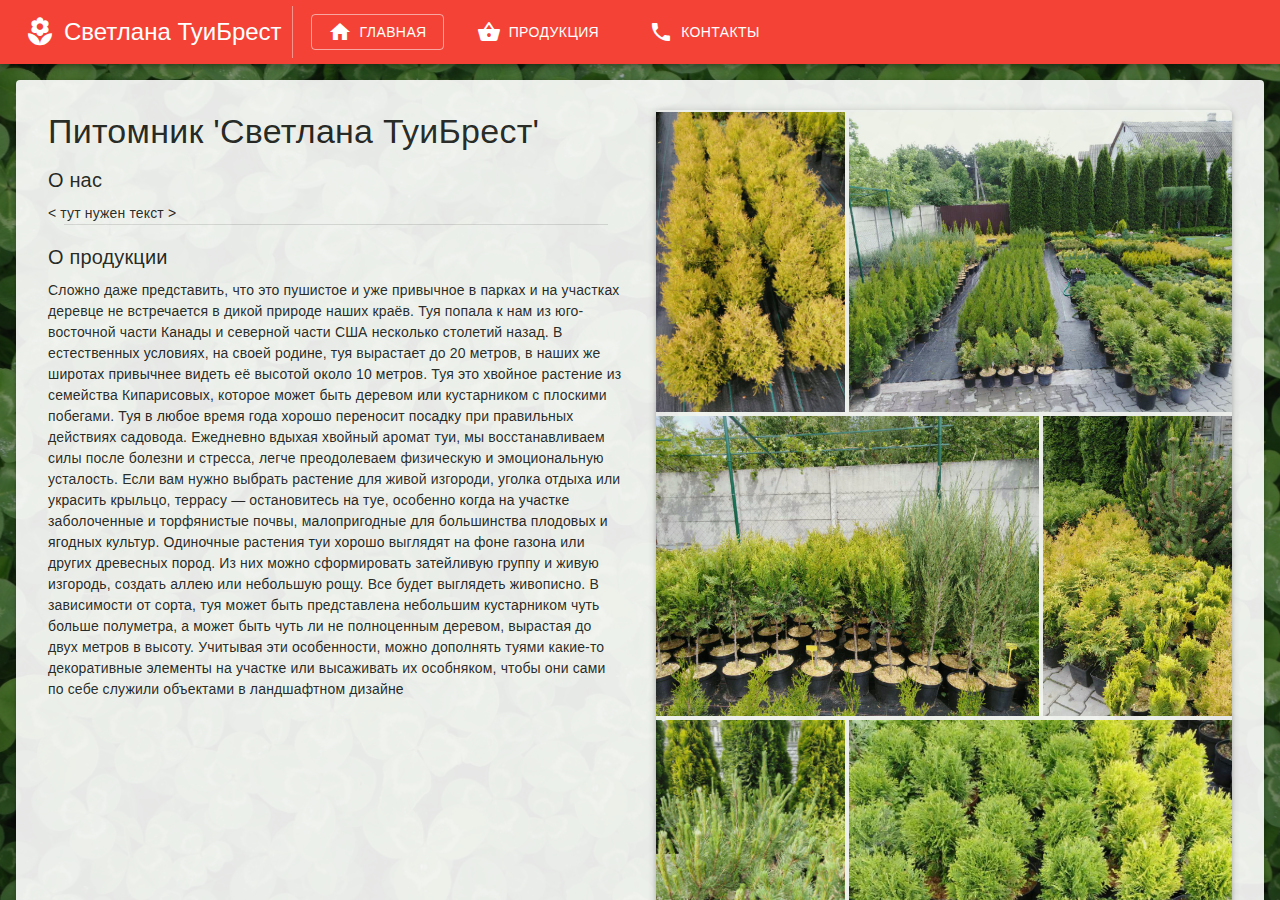
==== index.html @ 1a89d245 "version 1.00" ====
<!doctype html><html lang="en"><head><meta charset="utf-8"><meta name="viewport" content="width=device-width,initial-scale=1"><link rel="shortcut icon" href="/favicon.ico"><link rel="stylesheet" href="https://use.fontawesome.com/releases/v5.8.2/css/all.css" integrity="sha384-oS3vJWv+0UjzBfQzYUhtDYW+Pj2yciDJxpsK1OYPAYjqT085Qq/1cq5FLXAZQ7Ay" crossorigin="anonymous"><title>ТуиБрест | Главная</title><link href="/static/css/main.3abedbc5.css" rel="stylesheet"></head><body><div id="root"></div><script type="text/javascript" src="/static/js/main.72386519.js"></script></body></html>
---- static/css/main.3abedbc5.css ----
.leaflet-image-layer,.leaflet-layer,.leaflet-marker-icon,.leaflet-marker-shadow,.leaflet-pane,.leaflet-pane>canvas,.leaflet-pane>svg,.leaflet-tile,.leaflet-tile-container,.leaflet-zoom-box{position:absolute;left:0;top:0}.leaflet-container{overflow:hidden}.leaflet-marker-icon,.leaflet-marker-shadow,.leaflet-tile{-webkit-user-select:none;-moz-user-select:none;-ms-user-select:none;user-select:none;-webkit-user-drag:none}.leaflet-tile::-moz-selection{background:transparent}.leaflet-tile::selection{background:transparent}.leaflet-safari .leaflet-tile{image-rendering:-webkit-optimize-contrast}.leaflet-safari .leaflet-tile-container{width:1600px;height:1600px;-webkit-transform-origin:0 0}.leaflet-marker-icon,.leaflet-marker-shadow{display:block}.leaflet-container .leaflet-marker-pane img,.leaflet-container .leaflet-overlay-pane svg,.leaflet-container .leaflet-shadow-pane img,.leaflet-container .leaflet-tile,.leaflet-container .leaflet-tile-pane img,.leaflet-container img.leaflet-image-layer{max-width:none!important;max-height:none!important}.leaflet-container.leaflet-touch-zoom{-ms-touch-action:pan-x pan-y;touch-action:pan-x pan-y}.leaflet-container.leaflet-touch-drag{-ms-touch-action:pinch-zoom;touch-action:none;touch-action:pinch-zoom}.leaflet-container.leaflet-touch-drag.leaflet-touch-zoom{-ms-touch-action:none;touch-action:none}.leaflet-container{-webkit-tap-highlight-color:transparent}.leaflet-container a{-webkit-tap-highlight-color:rgba(51,181,229,.4)}.leaflet-tile{filter:inherit;visibility:hidden}.leaflet-tile-loaded{visibility:inherit}.leaflet-zoom-box{width:0;height:0;box-sizing:border-box;z-index:800}.leaflet-overlay-pane svg{-moz-user-select:none}.leaflet-pane{z-index:400}.leaflet-tile-pane{z-index:200}.leaflet-overlay-pane{z-index:400}.leaflet-shadow-pane{z-index:500}.leaflet-marker-pane{z-index:600}.leaflet-tooltip-pane{z-index:650}.leaflet-popup-pane{z-index:700}.leaflet-map-pane canvas{z-index:100}.leaflet-map-pane svg{z-index:200}.leaflet-vml-shape{width:1px;height:1px}.lvml{behavior:url(#default#VML);display:inline-block;position:absolute}.leaflet-control{position:relative;z-index:800;pointer-events:visiblePainted;pointer-events:auto}.leaflet-bottom,.leaflet-top{position:absolute;z-index:1000;pointer-events:none}.leaflet-top{top:0}.leaflet-right{right:0}.leaflet-bottom{bottom:0}.leaflet-left{left:0}.leaflet-control{float:left;clear:both}.leaflet-right .leaflet-control{float:right}.leaflet-top .leaflet-control{margin-top:10px}.leaflet-bottom .leaflet-control{margin-bottom:10px}.leaflet-left .leaflet-control{margin-left:10px}.leaflet-right .leaflet-control{margin-right:10px}.leaflet-fade-anim .leaflet-tile{will-change:opacity}.leaflet-fade-anim .leaflet-popup{opacity:0;transition:opacity .2s linear}.leaflet-fade-anim .leaflet-map-pane .leaflet-popup{opacity:1}.leaflet-zoom-animated{-ms-transform-origin:0 0;transform-origin:0 0}.leaflet-zoom-anim .leaflet-zoom-animated{will-change:transform;transition:transform .25s cubic-bezier(0,0,.25,1)}.leaflet-pan-anim .leaflet-tile,.leaflet-zoom-anim .leaflet-tile{transition:none}.leaflet-zoom-anim .leaflet-zoom-hide{visibility:hidden}.leaflet-interactive{cursor:pointer}.leaflet-grab{cursor:grab}.leaflet-crosshair,.leaflet-crosshair .leaflet-interactive{cursor:crosshair}.leaflet-control,.leaflet-popup-pane{cursor:auto}.leaflet-dragging .leaflet-grab,.leaflet-dragging .leaflet-grab .leaflet-interactive,.leaflet-dragging .leaflet-marker-draggable{cursor:move;cursor:grabbing}.leaflet-image-layer,.leaflet-marker-icon,.leaflet-marker-shadow,.leaflet-pane>svg path,.leaflet-tile-container{pointer-events:none}.leaflet-image-layer.leaflet-interactive,.leaflet-marker-icon.leaflet-interactive,.leaflet-pane>svg path.leaflet-interactive,svg.leaflet-image-layer.leaflet-interactive path{pointer-events:visiblePainted;pointer-events:auto}.leaflet-container{background:#ddd;outline:0}.leaflet-container a{color:#0078a8}.leaflet-container a.leaflet-active{outline:2px solid orange}.leaflet-zoom-box{border:2px dotted #38f;background:hsla(0,0%,100%,.5)}.leaflet-container{font:12px/1.5 Helvetica Neue,Arial,Helvetica,sans-serif}.leaflet-bar{box-shadow:0 1px 5px rgba(0,0,0,.65);border-radius:4px}.leaflet-bar a,.leaflet-bar a:hover{background-color:#fff;border-bottom:1px solid #ccc;width:26px;height:26px;line-height:26px;display:block;text-align:center;text-decoration:none;color:#000}.leaflet-bar a,.leaflet-control-layers-toggle{background-position:50% 50%;background-repeat:no-repeat;display:block}.leaflet-bar a:hover{background-color:#f4f4f4}.leaflet-bar a:first-child{border-top-left-radius:4px;border-top-right-radius:4px}.leaflet-bar a:last-child{border-bottom-left-radius:4px;border-bottom-right-radius:4px;border-bottom:none}.leaflet-bar a.leaflet-disabled{cursor:default;background-color:#f4f4f4;color:#bbb}.leaflet-touch .leaflet-bar a{width:30px;height:30px;line-height:30px}.leaflet-touch .leaflet-bar a:first-child{border-top-left-radius:2px;border-top-right-radius:2px}.leaflet-touch .leaflet-bar a:last-child{border-bottom-left-radius:2px;border-bottom-right-radius:2px}.leaflet-control-zoom-in,.leaflet-control-zoom-out{font:700 18px Lucida Console,Monaco,monospace;text-indent:1px}.leaflet-touch .leaflet-control-zoom-in,.leaflet-touch .leaflet-control-zoom-out{font-size:22px}.leaflet-control-layers{box-shadow:0 1px 5px rgba(0,0,0,.4);background:#fff;border-radius:5px}.leaflet-control-layers-toggle{background-image:url([data-uri]);width:36px;height:36px}.leaflet-retina .leaflet-control-layers-toggle{background-image:url([data-uri]);background-size:26px 26px}.leaflet-touch .leaflet-control-layers-toggle{width:44px;height:44px}.leaflet-control-layers-expanded .leaflet-control-layers-toggle,.leaflet-control-layers .leaflet-control-layers-list{display:none}.leaflet-control-layers-expanded .leaflet-control-layers-list{display:block;position:relative}.leaflet-control-layers-expanded{padding:6px 10px 6px 6px;color:#333;background:#fff}.leaflet-control-layers-scrollbar{overflow-y:scroll;overflow-x:hidden;padding-right:5px}.leaflet-control-layers-selector{margin-top:2px;position:relative;top:1px}.leaflet-control-layers label{display:block}.leaflet-control-layers-separator{height:0;border-top:1px solid #ddd;margin:5px -10px 5px -6px}.leaflet-default-icon-path{background-image:url([data-uri])}.leaflet-container .leaflet-control-attribution{background:#fff;background:hsla(0,0%,100%,.7);margin:0}.leaflet-control-attribution,.leaflet-control-scale-line{padding:0 5px;color:#333}.leaflet-control-attribution a{text-decoration:none}.leaflet-control-attribution a:hover{text-decoration:underline}.leaflet-container .leaflet-control-attribution,.leaflet-container .leaflet-control-scale{font-size:11px}.leaflet-left .leaflet-control-scale{margin-left:5px}.leaflet-bottom .leaflet-control-scale{margin-bottom:5px}.leaflet-control-scale-line{border:2px solid #777;border-top:none;line-height:1.1;padding:2px 5px 1px;font-size:11px;white-space:nowrap;overflow:hidden;box-sizing:border-box;background:#fff;background:hsla(0,0%,100%,.5)}.leaflet-control-scale-line:not(:first-child){border-top:2px solid #777;border-bottom:none;margin-top:-2px}.leaflet-control-scale-line:not(:first-child):not(:last-child){border-bottom:2px solid #777}.leaflet-touch .leaflet-bar,.leaflet-touch .leaflet-control-attribution,.leaflet-touch .leaflet-control-layers{box-shadow:none}.leaflet-touch .leaflet-bar,.leaflet-touch .leaflet-control-layers{border:2px solid rgba(0,0,0,.2);background-clip:padding-box}.leaflet-popup{position:absolute;text-align:center;margin-bottom:20px}.leaflet-popup-content-wrapper{padding:1px;text-align:left;border-radius:12px}.leaflet-popup-content{margin:13px 19px;line-height:1.4}.leaflet-popup-content p{margin:18px 0}.leaflet-popup-tip-container{width:40px;height:20px;position:absolute;left:50%;margin-left:-20px;overflow:hidden;pointer-events:none}.leaflet-popup-tip{width:17px;height:17px;padding:1px;margin:-10px auto 0;-ms-transform:rotate(45deg);transform:rotate(45deg)}.leaflet-popup-content-wrapper,.leaflet-popup-tip{background:#fff;color:#333;box-shadow:0 3px 14px rgba(0,0,0,.4)}.leaflet-container a.leaflet-popup-close-button{position:absolute;top:0;right:0;padding:4px 4px 0 0;border:none;text-align:center;width:18px;height:14px;font:16px/14px Tahoma,Verdana,sans-serif;color:#c3c3c3;text-decoration:none;font-weight:700;background:transparent}.leaflet-container a.leaflet-popup-close-button:hover{color:#999}.leaflet-popup-scrolled{overflow:auto;border-bottom:1px solid #ddd;border-top:1px solid #ddd}.leaflet-oldie .leaflet-popup-content-wrapper{zoom:1}.leaflet-oldie .leaflet-popup-tip{width:24px;margin:0 auto;-ms-filter:"progid:DXImageTransform.Microsoft.Matrix(M11=0.70710678, M12=0.70710678, M21=-0.70710678, M22=0.70710678)";filter:progid:DXImageTransform.Microsoft.Matrix(M11=0.70710678,M12=0.70710678,M21=-0.70710678,M22=0.70710678)}.leaflet-oldie .leaflet-popup-tip-container{margin-top:-1px}.leaflet-oldie .leaflet-control-layers,.leaflet-oldie .leaflet-control-zoom,.leaflet-oldie .leaflet-popup-content-wrapper,.leaflet-oldie .leaflet-popup-tip{border:1px solid #999}.leaflet-div-icon{background:#fff;border:1px solid #666}.leaflet-tooltip{position:absolute;padding:6px;background-color:#fff;border:1px solid #fff;border-radius:3px;color:#222;white-space:nowrap;-webkit-user-select:none;-moz-user-select:none;-ms-user-select:none;user-select:none;pointer-events:none;box-shadow:0 1px 3px rgba(0,0,0,.4)}.leaflet-tooltip.leaflet-clickable{cursor:pointer;pointer-events:auto}.leaflet-tooltip-bottom:before,.leaflet-tooltip-left:before,.leaflet-tooltip-right:before,.leaflet-tooltip-top:before{position:absolute;pointer-events:none;border:6px solid transparent;background:transparent;content:""}.leaflet-tooltip-bottom{margin-top:6px}.leaflet-tooltip-top{margin-top:-6px}.leaflet-tooltip-bottom:before,.leaflet-tooltip-top:before{left:50%;margin-left:-6px}.leaflet-tooltip-top:before{bottom:0;margin-bottom:-12px;border-top-color:#fff}.leaflet-tooltip-bottom:before{top:0;margin-top:-12px;margin-left:-6px;border-bottom-color:#fff}.leaflet-tooltip-left{margin-left:-6px}.leaflet-tooltip-right{margin-left:6px}.leaflet-tooltip-left:before,.leaflet-tooltip-right:before{top:50%;margin-top:-6px}.leaflet-tooltip-left:before{right:0;margin-right:-12px;border-left-color:#fff}.leaflet-tooltip-right:before{left:0;margin-left:-12px;border-right-color:#fff}html *{-webkit-font-smoothing:antialiased;-moz-osx-font-smoothing:grayscale}body{background-color:#eee;color:#3c4858;font-size:.875rem;margin:0;font-family:Roboto,Helvetica,Arial,sans-serif;font-weight:300;line-height:1.5em}a,a:focus,a:hover{text-decoration:none}@font-face{font-family:Material Icons;font-style:normal;font-weight:400;src:url(/static/media/flUhRq6tzZclQEJ-Vdg-IuiaDsNc.1750b32e.woff2) format("woff2")}.material-icons{font-family:Material Icons;font-weight:400;font-style:normal;font-size:24px;line-height:1;letter-spacing:normal;text-transform:none;display:inline-block;white-space:nowrap;word-wrap:normal;direction:ltr;-webkit-font-feature-settings:"liga";-webkit-font-smoothing:antialiased}
/*# sourceMappingURL=main.3abedbc5.css.map*/
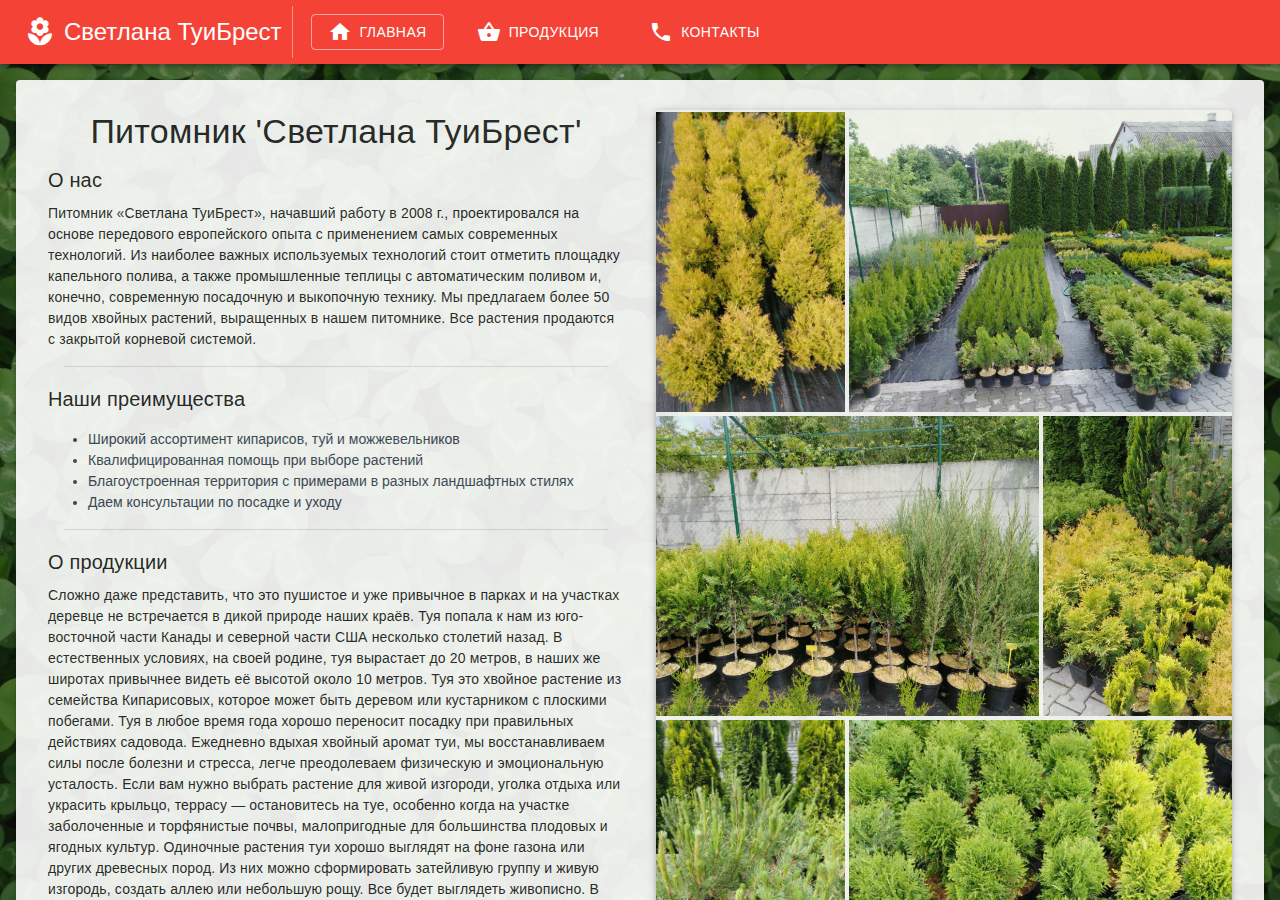
==== commit d1686a87: "v.1.01" ====
--- a/index.html
+++ b/index.html
@@ -1 +1 @@
-<!doctype html><html lang="en"><head><meta charset="utf-8"><meta name="viewport" content="width=device-width,initial-scale=1"><link rel="shortcut icon" href="/favicon.ico"><link rel="stylesheet" href="https://use.fontawesome.com/releases/v5.8.2/css/all.css" integrity="sha384-oS3vJWv+0UjzBfQzYUhtDYW+Pj2yciDJxpsK1OYPAYjqT085Qq/1cq5FLXAZQ7Ay" crossorigin="anonymous"><title>ТуиБрест | Главная</title><link href="/static/css/main.3abedbc5.css" rel="stylesheet"></head><body><div id="root"></div><script type="text/javascript" src="/static/js/main.72386519.js"></script></body></html>+<!doctype html><html lang="en"><head><script async src="https://www.googletagmanager.com/gtag/js?id=UA-141397008-1"></script><script>function gtag(){dataLayer.push(arguments)}window.dataLayer=window.dataLayer||[],gtag("js",new Date),gtag("config","UA-141397008-1")</script><meta charset="utf-8"><meta name="viewport" content="width=device-width,initial-scale=1"><link rel="shortcut icon" href="/favicon.ico"><link rel="stylesheet" href="https://use.fontawesome.com/releases/v5.8.2/css/all.css" integrity="sha384-oS3vJWv+0UjzBfQzYUhtDYW+Pj2yciDJxpsK1OYPAYjqT085Qq/1cq5FLXAZQ7Ay" crossorigin="anonymous"><title>ТуиБрест | Главная</title><link href="/static/css/main.3abedbc5.css" rel="stylesheet"></head><body><div id="root"></div><script type="text/javascript" src="/static/js/main.0fd8e28e.js"></script></body></html>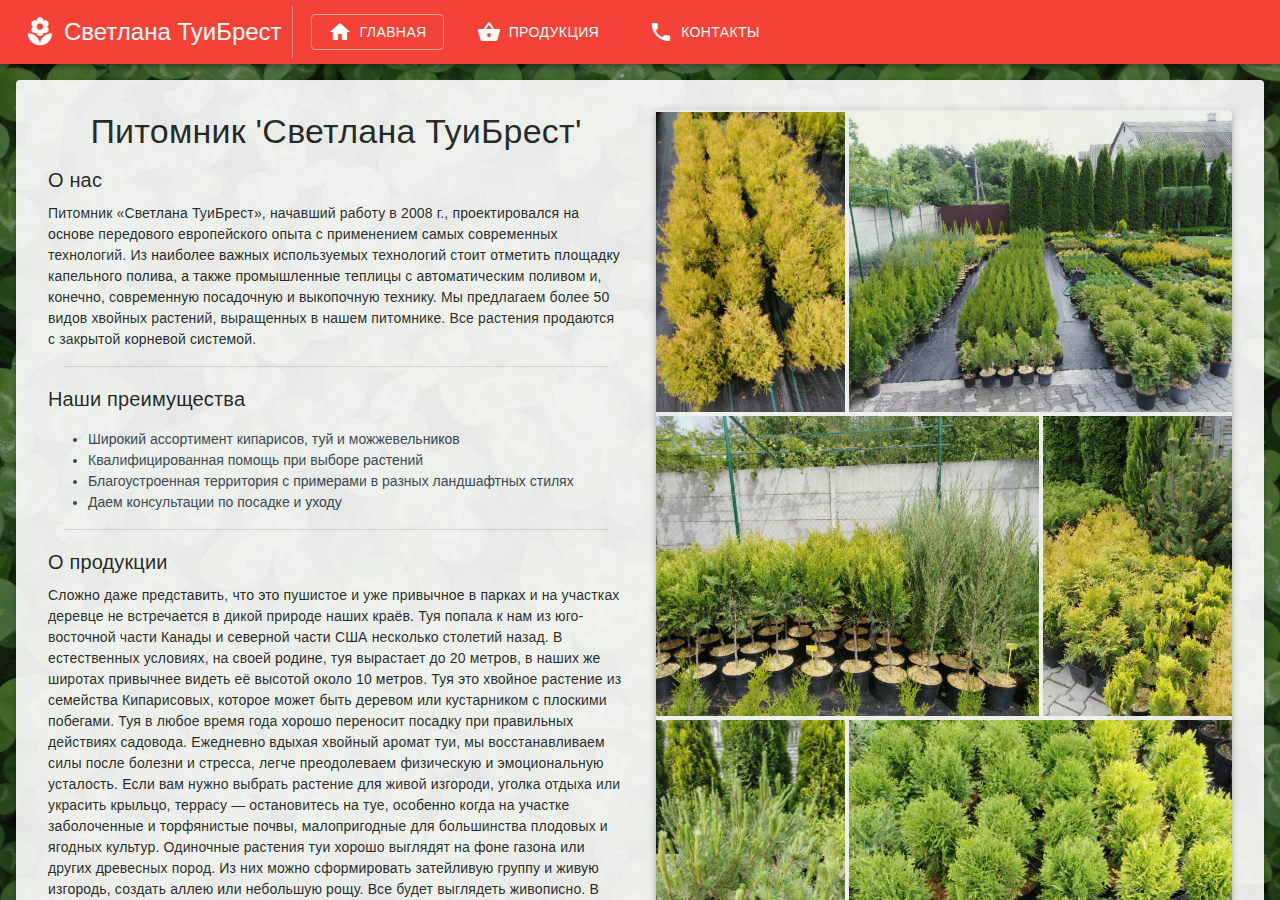
==== commit 55f8a4ba: "v.1.02" ====
--- a/index.html
+++ b/index.html
@@ -1 +1 @@
-<!doctype html><html lang="en"><head><script async src="https://www.googletagmanager.com/gtag/js?id=UA-141397008-1"></script><script>function gtag(){dataLayer.push(arguments)}window.dataLayer=window.dataLayer||[],gtag("js",new Date),gtag("config","UA-141397008-1")</script><meta charset="utf-8"><meta name="viewport" content="width=device-width,initial-scale=1"><link rel="shortcut icon" href="/favicon.ico"><link rel="stylesheet" href="https://use.fontawesome.com/releases/v5.8.2/css/all.css" integrity="sha384-oS3vJWv+0UjzBfQzYUhtDYW+Pj2yciDJxpsK1OYPAYjqT085Qq/1cq5FLXAZQ7Ay" crossorigin="anonymous"><title>ТуиБрест | Главная</title><link href="/static/css/main.3abedbc5.css" rel="stylesheet"></head><body><div id="root"></div><script type="text/javascript" src="/static/js/main.0fd8e28e.js"></script></body></html>+<!doctype html><html lang="en"><head><meta charset="utf-8"><meta name="viewport" content="width=device-width,initial-scale=1"><link rel="shortcut icon" href="/favicon.ico"><link rel="stylesheet" href="https://use.fontawesome.com/releases/v5.8.2/css/all.css" integrity="sha384-oS3vJWv+0UjzBfQzYUhtDYW+Pj2yciDJxpsK1OYPAYjqT085Qq/1cq5FLXAZQ7Ay" crossorigin="anonymous"><title>ТуиБрест | Главная</title><link href="/static/css/main.3abedbc5.css" rel="stylesheet"></head><body><div id="root"></div><script type="text/javascript" src="/static/js/main.38156b15.js"></script></body></html>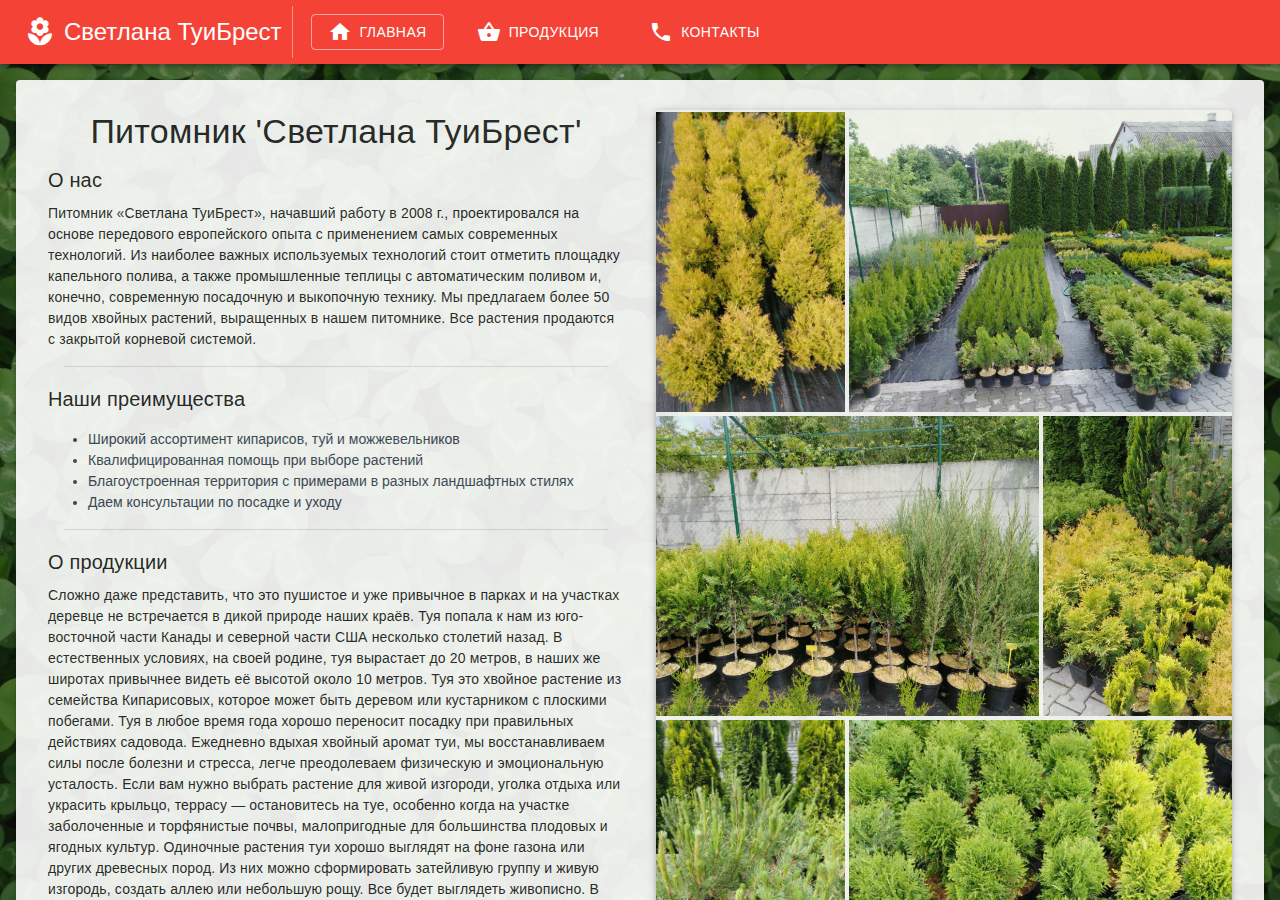
==== commit 51708463: "v.1.02" ====
--- a/index.html
+++ b/index.html
@@ -1 +1 @@
-<!doctype html><html lang="en"><head><meta charset="utf-8"><meta name="viewport" content="width=device-width,initial-scale=1"><link rel="shortcut icon" href="/favicon.ico"><link rel="stylesheet" href="https://use.fontawesome.com/releases/v5.8.2/css/all.css" integrity="sha384-oS3vJWv+0UjzBfQzYUhtDYW+Pj2yciDJxpsK1OYPAYjqT085Qq/1cq5FLXAZQ7Ay" crossorigin="anonymous"><title>ТуиБрест | Главная</title><link href="/static/css/main.3abedbc5.css" rel="stylesheet"></head><body><div id="root"></div><script type="text/javascript" src="/static/js/main.38156b15.js"></script></body></html>+<!doctype html><html lang="en"><head><meta charset="utf-8"><meta name="viewport" content="width=device-width,initial-scale=1"><link rel="shortcut icon" href="/favicon.ico"><link rel="stylesheet" href="https://use.fontawesome.com/releases/v5.8.2/css/all.css" integrity="sha384-oS3vJWv+0UjzBfQzYUhtDYW+Pj2yciDJxpsK1OYPAYjqT085Qq/1cq5FLXAZQ7Ay" crossorigin="anonymous"><title>ТуиБрест | Главная</title><link href="/static/css/main.3abedbc5.css" rel="stylesheet"></head><body><div id="root"></div><script type="text/javascript" src="/static/js/main.f41f66a5.js"></script></body></html>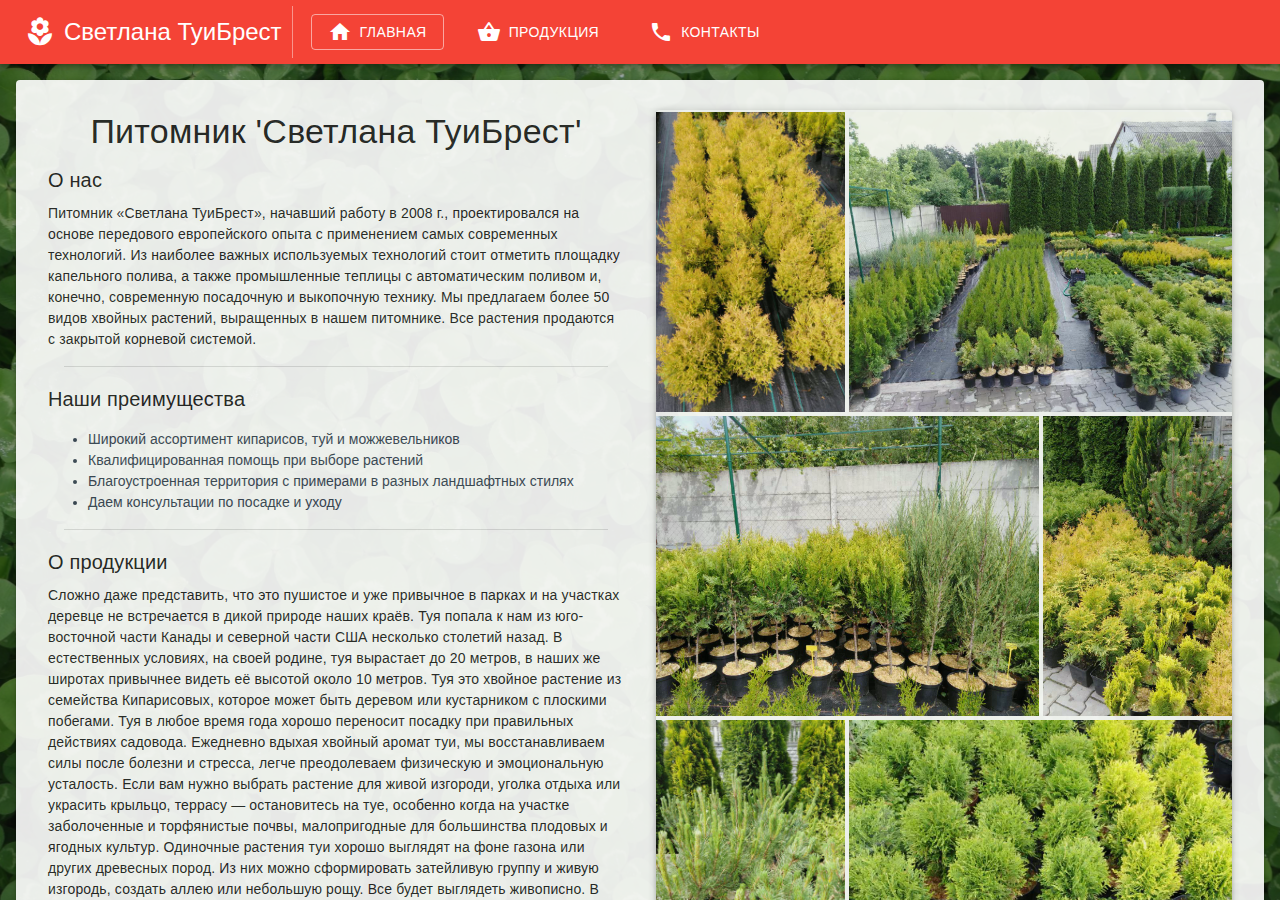
==== commit c45cc680: "Prerendering." ====
--- a/index.html
+++ b/index.html
@@ -1 +1,1021 @@
-<!doctype html><html lang="en"><head><meta charset="utf-8"><meta name="viewport" content="width=device-width,initial-scale=1"><link rel="shortcut icon" href="/favicon.ico"><link rel="stylesheet" href="https://use.fontawesome.com/releases/v5.8.2/css/all.css" integrity="sha384-oS3vJWv+0UjzBfQzYUhtDYW+Pj2yciDJxpsK1OYPAYjqT085Qq/1cq5FLXAZQ7Ay" crossorigin="anonymous"><title>ТуиБрест | Главная</title><link href="/static/css/main.3abedbc5.css" rel="stylesheet"></head><body><div id="root"></div><script type="text/javascript" src="/static/js/main.f41f66a5.js"></script></body></html>+<!DOCTYPE html><html lang="en"><head><meta charset="utf-8"><meta name="viewport" content="width=device-width,initial-scale=1"><link rel="shortcut icon" href="/favicon.ico"><link rel="stylesheet" href="https://use.fontawesome.com/releases/v5.8.2/css/all.css" integrity="sha384-oS3vJWv+0UjzBfQzYUhtDYW+Pj2yciDJxpsK1OYPAYjqT085Qq/1cq5FLXAZQ7Ay" crossorigin="anonymous"><title>ТуиБрест | Главная</title><link href="/static/css/main.3abedbc5.css" rel="stylesheet"><style data-jss="" data-meta="MuiPaper">
+.jss31 {
+  background-color: #fff;
+}
+.jss32 {
+  border-radius: 4px;
+}
+.jss33 {
+  box-shadow: none;
+}
+.jss34 {
+  box-shadow: 0px 1px 3px 0px rgba(0,0,0,0.2),0px 1px 1px 0px rgba(0,0,0,0.14),0px 2px 1px -1px rgba(0,0,0,0.12);
+}
+.jss35 {
+  box-shadow: 0px 1px 5px 0px rgba(0,0,0,0.2),0px 2px 2px 0px rgba(0,0,0,0.14),0px 3px 1px -2px rgba(0,0,0,0.12);
+}
+.jss36 {
+  box-shadow: 0px 1px 8px 0px rgba(0,0,0,0.2),0px 3px 4px 0px rgba(0,0,0,0.14),0px 3px 3px -2px rgba(0,0,0,0.12);
+}
+.jss37 {
+  box-shadow: 0px 2px 4px -1px rgba(0,0,0,0.2),0px 4px 5px 0px rgba(0,0,0,0.14),0px 1px 10px 0px rgba(0,0,0,0.12);
+}
+.jss38 {
+  box-shadow: 0px 3px 5px -1px rgba(0,0,0,0.2),0px 5px 8px 0px rgba(0,0,0,0.14),0px 1px 14px 0px rgba(0,0,0,0.12);
+}
+.jss39 {
+  box-shadow: 0px 3px 5px -1px rgba(0,0,0,0.2),0px 6px 10px 0px rgba(0,0,0,0.14),0px 1px 18px 0px rgba(0,0,0,0.12);
+}
+.jss40 {
+  box-shadow: 0px 4px 5px -2px rgba(0,0,0,0.2),0px 7px 10px 1px rgba(0,0,0,0.14),0px 2px 16px 1px rgba(0,0,0,0.12);
+}
+.jss41 {
+  box-shadow: 0px 5px 5px -3px rgba(0,0,0,0.2),0px 8px 10px 1px rgba(0,0,0,0.14),0px 3px 14px 2px rgba(0,0,0,0.12);
+}
+.jss42 {
+  box-shadow: 0px 5px 6px -3px rgba(0,0,0,0.2),0px 9px 12px 1px rgba(0,0,0,0.14),0px 3px 16px 2px rgba(0,0,0,0.12);
+}
+.jss43 {
+  box-shadow: 0px 6px 6px -3px rgba(0,0,0,0.2),0px 10px 14px 1px rgba(0,0,0,0.14),0px 4px 18px 3px rgba(0,0,0,0.12);
+}
+.jss44 {
+  box-shadow: 0px 6px 7px -4px rgba(0,0,0,0.2),0px 11px 15px 1px rgba(0,0,0,0.14),0px 4px 20px 3px rgba(0,0,0,0.12);
+}
+.jss45 {
+  box-shadow: 0px 7px 8px -4px rgba(0,0,0,0.2),0px 12px 17px 2px rgba(0,0,0,0.14),0px 5px 22px 4px rgba(0,0,0,0.12);
+}
+.jss46 {
+  box-shadow: 0px 7px 8px -4px rgba(0,0,0,0.2),0px 13px 19px 2px rgba(0,0,0,0.14),0px 5px 24px 4px rgba(0,0,0,0.12);
+}
+.jss47 {
+  box-shadow: 0px 7px 9px -4px rgba(0,0,0,0.2),0px 14px 21px 2px rgba(0,0,0,0.14),0px 5px 26px 4px rgba(0,0,0,0.12);
+}
+.jss48 {
+  box-shadow: 0px 8px 9px -5px rgba(0,0,0,0.2),0px 15px 22px 2px rgba(0,0,0,0.14),0px 6px 28px 5px rgba(0,0,0,0.12);
+}
+.jss49 {
+  box-shadow: 0px 8px 10px -5px rgba(0,0,0,0.2),0px 16px 24px 2px rgba(0,0,0,0.14),0px 6px 30px 5px rgba(0,0,0,0.12);
+}
+.jss50 {
+  box-shadow: 0px 8px 11px -5px rgba(0,0,0,0.2),0px 17px 26px 2px rgba(0,0,0,0.14),0px 6px 32px 5px rgba(0,0,0,0.12);
+}
+.jss51 {
+  box-shadow: 0px 9px 11px -5px rgba(0,0,0,0.2),0px 18px 28px 2px rgba(0,0,0,0.14),0px 7px 34px 6px rgba(0,0,0,0.12);
+}
+.jss52 {
+  box-shadow: 0px 9px 12px -6px rgba(0,0,0,0.2),0px 19px 29px 2px rgba(0,0,0,0.14),0px 7px 36px 6px rgba(0,0,0,0.12);
+}
+.jss53 {
+  box-shadow: 0px 10px 13px -6px rgba(0,0,0,0.2),0px 20px 31px 3px rgba(0,0,0,0.14),0px 8px 38px 7px rgba(0,0,0,0.12);
+}
+.jss54 {
+  box-shadow: 0px 10px 13px -6px rgba(0,0,0,0.2),0px 21px 33px 3px rgba(0,0,0,0.14),0px 8px 40px 7px rgba(0,0,0,0.12);
+}
+.jss55 {
+  box-shadow: 0px 10px 14px -6px rgba(0,0,0,0.2),0px 22px 35px 3px rgba(0,0,0,0.14),0px 8px 42px 7px rgba(0,0,0,0.12);
+}
+.jss56 {
+  box-shadow: 0px 11px 14px -7px rgba(0,0,0,0.2),0px 23px 36px 3px rgba(0,0,0,0.14),0px 9px 44px 8px rgba(0,0,0,0.12);
+}
+.jss57 {
+  box-shadow: 0px 11px 15px -7px rgba(0,0,0,0.2),0px 24px 38px 3px rgba(0,0,0,0.14),0px 9px 46px 8px rgba(0,0,0,0.12);
+}
+</style><style data-jss="" data-meta="MuiAppBar">
+.jss22 {
+  width: 100%;
+  display: flex;
+  z-index: 1100;
+  box-sizing: border-box;
+  flex-shrink: 0;
+  flex-direction: column;
+}
+.jss23 {
+  top: 0;
+  left: auto;
+  right: 0;
+  position: fixed;
+}
+.jss24 {
+  top: 0;
+  left: auto;
+  right: 0;
+  position: absolute;
+}
+.jss25 {
+  top: 0;
+  left: auto;
+  right: 0;
+  position: sticky;
+}
+.jss26 {
+  position: static;
+}
+.jss27 {
+  position: relative;
+}
+.jss28 {
+  color: rgba(0, 0, 0, 0.87);
+  background-color: #f5f5f5;
+}
+.jss29 {
+  color: #fff;
+  background-color: #f44336;
+}
+.jss30 {
+  color: #fff;
+  background-color: #f06292;
+}
+</style><style data-jss="" data-meta="MuiToolbar">
+.jss58 {
+  display: flex;
+  position: relative;
+  align-items: center;
+}
+.jss59 {
+  padding-left: 16px;
+  padding-right: 16px;
+}
+@media (min-width:600px) {
+  .jss59 {
+    padding-left: 24px;
+    padding-right: 24px;
+  }
+}
+.jss60 {
+  min-height: 56px;
+}
+@media (min-width:0px) and (orientation: landscape) {
+  .jss60 {
+    min-height: 48px;
+  }
+}
+@media (min-width:600px) {
+  .jss60 {
+    min-height: 64px;
+  }
+}
+.jss61 {
+  min-height: 48px;
+}
+</style><style data-jss="" data-meta="MuiIcon">
+.jss77 {
+  width: 1em;
+  height: 1em;
+  overflow: hidden;
+  font-size: 24px;
+  user-select: none;
+  flex-shrink: 0;
+}
+.jss78 {
+  color: #f44336;
+}
+.jss79 {
+  color: #f06292;
+}
+.jss80 {
+  color: rgba(0, 0, 0, 0.54);
+}
+.jss81 {
+  color: #f44336;
+}
+.jss82 {
+  color: rgba(0, 0, 0, 0.26);
+}
+.jss83 {
+  font-size: inherit;
+}
+.jss84 {
+  font-size: 20px;
+}
+.jss85 {
+  font-size: 36px;
+}
+</style><style data-jss="" data-meta="MuiModal">
+.jss169 {
+  top: 0;
+  left: 0;
+  right: 0;
+  bottom: 0;
+  z-index: 1300;
+  position: fixed;
+}
+.jss170 {
+  visibility: hidden;
+}
+</style><style data-jss="" data-meta="MuiDrawer">
+.jss158 {
+  flex: 0 0 auto;
+}
+.jss159 {
+  top: 0;
+  flex: 1 0 auto;
+  height: 100%;
+  display: flex;
+  z-index: 1200;
+  outline: none;
+  position: fixed;
+  overflow-y: auto;
+  flex-direction: column;
+  -webkit-overflow-scrolling: touch;
+}
+.jss160 {
+  left: 0;
+  right: auto;
+}
+.jss161 {
+  left: auto;
+  right: 0;
+}
+.jss162 {
+  top: 0;
+  left: 0;
+  right: 0;
+  bottom: auto;
+  height: auto;
+  max-height: 100%;
+}
+.jss163 {
+  top: auto;
+  left: 0;
+  right: 0;
+  bottom: 0;
+  height: auto;
+  max-height: 100%;
+}
+.jss164 {
+  border-right: 1px solid rgba(0, 0, 0, 0.12);
+}
+.jss165 {
+  border-bottom: 1px solid rgba(0, 0, 0, 0.12);
+}
+.jss166 {
+  border-left: 1px solid rgba(0, 0, 0, 0.12);
+}
+.jss167 {
+  border-top: 1px solid rgba(0, 0, 0, 0.12);
+}
+</style><style data-jss="" data-meta="MuiPrivateHiddenCss">
+@media (min-width:0px) and (max-width:599.95px) {
+  .jss62 {
+    display: none;
+  }
+}
+@media (min-width:0px) {
+  .jss63 {
+    display: none;
+  }
+}
+@media (max-width:599.95px) {
+  .jss64 {
+    display: none;
+  }
+}
+@media (min-width:600px) and (max-width:959.95px) {
+  .jss65 {
+    display: none;
+  }
+}
+@media (min-width:600px) {
+  .jss66 {
+    display: none;
+  }
+}
+@media (max-width:959.95px) {
+  .jss67 {
+    display: none;
+  }
+}
+@media (min-width:960px) and (max-width:1279.95px) {
+  .jss68 {
+    display: none;
+  }
+}
+@media (min-width:960px) {
+  .jss69 {
+    display: none;
+  }
+}
+@media (max-width:1279.95px) {
+  .jss70 {
+    display: none;
+  }
+}
+@media (min-width:1280px) and (max-width:1919.95px) {
+  .jss71 {
+    display: none;
+  }
+}
+@media (min-width:1280px) {
+  .jss72 {
+    display: none;
+  }
+}
+@media (max-width:1919.95px) {
+  .jss73 {
+    display: none;
+  }
+}
+@media (min-width:1920px) {
+  .jss74 {
+    display: none;
+  }
+}
+@media (min-width:1920px) {
+  .jss75 {
+    display: none;
+  }
+}
+@media (min-width:0px) {
+  .jss76 {
+    display: none;
+  }
+}
+</style><style data-jss="" data-meta="MuiTypography">
+.jss86 {
+  margin: 0;
+  display: block;
+}
+.jss87 {
+  color: rgba(0, 0, 0, 0.54);
+  font-size: 7rem;
+  font-weight: 300;
+  font-family: "Roboto", "Helvetica", "Arial", sans-serif;
+  line-height: 1.14286em;
+  margin-left: -.04em;
+  letter-spacing: -.04em;
+}
+.jss88 {
+  color: rgba(0, 0, 0, 0.54);
+  font-size: 3.5rem;
+  font-weight: 400;
+  font-family: "Roboto", "Helvetica", "Arial", sans-serif;
+  line-height: 1.30357em;
+  margin-left: -.02em;
+  letter-spacing: -.02em;
+}
+.jss89 {
+  color: rgba(0, 0, 0, 0.54);
+  font-size: 2.8125rem;
+  font-weight: 400;
+  font-family: "Roboto", "Helvetica", "Arial", sans-serif;
+  line-height: 1.13333em;
+  margin-left: -.02em;
+}
+.jss90 {
+  color: rgba(0, 0, 0, 0.54);
+  font-size: 2.125rem;
+  font-weight: 400;
+  font-family: "Roboto", "Helvetica", "Arial", sans-serif;
+  line-height: 1.20588em;
+}
+.jss91 {
+  color: rgba(0, 0, 0, 0.87);
+  font-size: 1.5rem;
+  font-weight: 400;
+  font-family: "Roboto", "Helvetica", "Arial", sans-serif;
+  line-height: 1.35417em;
+}
+.jss92 {
+  color: rgba(0, 0, 0, 0.87);
+  font-size: 1.3125rem;
+  font-weight: 500;
+  font-family: "Roboto", "Helvetica", "Arial", sans-serif;
+  line-height: 1.16667em;
+}
+.jss93 {
+  color: rgba(0, 0, 0, 0.87);
+  font-size: 1rem;
+  font-weight: 400;
+  font-family: "Roboto", "Helvetica", "Arial", sans-serif;
+  line-height: 1.5em;
+}
+.jss94 {
+  color: rgba(0, 0, 0, 0.87);
+  font-size: 0.875rem;
+  font-family: "Roboto", "Helvetica", "Arial", sans-serif;
+  font-weight: 400;
+  line-height: 1.5;
+  letter-spacing: 0.01071em;
+}
+.jss95 {
+  color: rgba(0, 0, 0, 0.87);
+  font-size: 1rem;
+  font-family: "Roboto", "Helvetica", "Arial", sans-serif;
+  font-weight: 400;
+  line-height: 1.5;
+  letter-spacing: 0.00938em;
+}
+.jss96 {
+  color: rgba(0, 0, 0, 0.87);
+  font-size: 0.75rem;
+  font-family: "Roboto", "Helvetica", "Arial", sans-serif;
+  font-weight: 400;
+  line-height: 1.66;
+  letter-spacing: 0.03333em;
+}
+.jss97 {
+  color: rgba(0, 0, 0, 0.87);
+  font-size: 0.875rem;
+  font-family: "Roboto", "Helvetica", "Arial", sans-serif;
+  font-weight: 500;
+  line-height: 1.75;
+  letter-spacing: 0.02857em;
+  text-transform: uppercase;
+}
+.jss98 {
+  color: rgba(0, 0, 0, 0.87);
+  font-size: 6rem;
+  font-family: "Roboto", "Helvetica", "Arial", sans-serif;
+  font-weight: 300;
+  line-height: 1;
+  letter-spacing: -0.01562em;
+}
+.jss99 {
+  color: rgba(0, 0, 0, 0.87);
+  font-size: 3.75rem;
+  font-family: "Roboto", "Helvetica", "Arial", sans-serif;
+  font-weight: 300;
+  line-height: 1;
+  letter-spacing: -0.00833em;
+}
+.jss100 {
+  color: rgba(0, 0, 0, 0.87);
+  font-size: 3rem;
+  font-family: "Roboto", "Helvetica", "Arial", sans-serif;
+  font-weight: 400;
+  line-height: 1.04;
+  letter-spacing: 0em;
+}
+.jss101 {
+  color: rgba(0, 0, 0, 0.87);
+  font-size: 2.125rem;
+  font-family: "Roboto", "Helvetica", "Arial", sans-serif;
+  font-weight: 400;
+  line-height: 1.17;
+  letter-spacing: 0.00735em;
+}
+.jss102 {
+  color: rgba(0, 0, 0, 0.87);
+  font-size: 1.5rem;
+  font-family: "Roboto", "Helvetica", "Arial", sans-serif;
+  font-weight: 400;
+  line-height: 1.33;
+  letter-spacing: 0em;
+}
+.jss103 {
+  color: rgba(0, 0, 0, 0.87);
+  font-size: 1.25rem;
+  font-family: "Roboto", "Helvetica", "Arial", sans-serif;
+  font-weight: 500;
+  line-height: 1.6;
+  letter-spacing: 0.0075em;
+}
+.jss104 {
+  color: rgba(0, 0, 0, 0.87);
+  font-size: 1rem;
+  font-family: "Roboto", "Helvetica", "Arial", sans-serif;
+  font-weight: 400;
+  line-height: 1.75;
+  letter-spacing: 0.00938em;
+}
+.jss105 {
+  color: rgba(0, 0, 0, 0.87);
+  font-size: 0.875rem;
+  font-family: "Roboto", "Helvetica", "Arial", sans-serif;
+  font-weight: 500;
+  line-height: 1.57;
+  letter-spacing: 0.00714em;
+}
+.jss106 {
+  color: rgba(0, 0, 0, 0.87);
+  font-size: 0.75rem;
+  font-family: "Roboto", "Helvetica", "Arial", sans-serif;
+  font-weight: 400;
+  line-height: 2.66;
+  letter-spacing: 0.08333em;
+  text-transform: uppercase;
+}
+.jss107 {
+  width: 1px;
+  height: 1px;
+  position: absolute;
+  overflow: hidden;
+}
+.jss108 {
+  text-align: left;
+}
+.jss109 {
+  text-align: center;
+}
+.jss110 {
+  text-align: right;
+}
+.jss111 {
+  text-align: justify;
+}
+.jss112 {
+  overflow: hidden;
+  white-space: nowrap;
+  text-overflow: ellipsis;
+}
+.jss113 {
+  margin-bottom: 0.35em;
+}
+.jss114 {
+  margin-bottom: 16px;
+}
+.jss115 {
+  color: inherit;
+}
+.jss116 {
+  color: #f44336;
+}
+.jss117 {
+  color: #f06292;
+}
+.jss118 {
+  color: rgba(0, 0, 0, 0.87);
+}
+.jss119 {
+  color: rgba(0, 0, 0, 0.54);
+}
+.jss120 {
+  color: #f44336;
+}
+.jss121 {
+  display: inline;
+}
+</style><style data-jss="" data-meta="MuiButtonBase">
+.jss148 {
+  color: inherit;
+  cursor: pointer;
+  margin: 0;
+  border: 0;
+  display: inline-flex;
+  padding: 0;
+  outline: none;
+  position: relative;
+  user-select: none;
+  align-items: center;
+  border-radius: 0;
+  vertical-align: middle;
+  justify-content: center;
+  -moz-appearance: none;
+  text-decoration: none;
+  background-color: transparent;
+  -webkit-appearance: none;
+  -webkit-tap-highlight-color: transparent;
+}
+.jss148::-moz-focus-inner {
+  border-style: none;
+}
+.jss148.jss149 {
+  cursor: default;
+  pointer-events: none;
+}
+</style><style data-jss="" data-meta="MuiIconButton">
+.jss151 {
+  flex: 0 0 auto;
+  color: rgba(0, 0, 0, 0.54);
+  padding: 12px;
+  overflow: visible;
+  font-size: 1.5rem;
+  text-align: center;
+  transition: background-color 150ms cubic-bezier(0.4, 0, 0.2, 1) 0ms;
+  border-radius: 50%;
+}
+.jss151:hover {
+  background-color: rgba(0, 0, 0, 0.08);
+}
+.jss151.jss155 {
+  color: rgba(0, 0, 0, 0.26);
+}
+@media (hover: none) {
+  .jss151:hover {
+    background-color: transparent;
+  }
+}
+.jss151:hover.jss155 {
+  background-color: transparent;
+}
+.jss152 {
+  color: inherit;
+}
+.jss153 {
+  color: #f44336;
+}
+.jss153:hover {
+  background-color: rgba(244, 67, 54, 0.08);
+}
+@media (hover: none) {
+  .jss153:hover {
+    background-color: transparent;
+  }
+}
+.jss154 {
+  color: #f06292;
+}
+.jss154:hover {
+  background-color: rgba(240, 98, 146, 0.08);
+}
+@media (hover: none) {
+  .jss154:hover {
+    background-color: transparent;
+  }
+}
+.jss156 {
+  width: 100%;
+  display: flex;
+  align-items: inherit;
+  justify-content: inherit;
+}
+</style><style data-jss="" data-meta="MuiButton">
+.jss122 {
+  color: rgba(0, 0, 0, 0.87);
+  padding: 6px 16px;
+  font-size: 0.875rem;
+  min-width: 64px;
+  transition: background-color 250ms cubic-bezier(0.4, 0, 0.2, 1) 0ms,box-shadow 250ms cubic-bezier(0.4, 0, 0.2, 1) 0ms,border 250ms cubic-bezier(0.4, 0, 0.2, 1) 0ms;
+  box-sizing: border-box;
+  font-weight: 500;
+  line-height: 1.75;
+  font-family: "Roboto", "Helvetica", "Arial", sans-serif;
+  border-radius: 4px;
+  letter-spacing: 0.02857em;
+  text-transform: uppercase;
+}
+.jss122:hover {
+  text-decoration: none;
+  background-color: rgba(0, 0, 0, 0.08);
+}
+.jss122.jss142 {
+  color: rgba(0, 0, 0, 0.26);
+}
+@media (hover: none) {
+  .jss122:hover {
+    background-color: transparent;
+  }
+}
+.jss122:hover.jss142 {
+  background-color: transparent;
+}
+.jss123 {
+  width: 100%;
+  display: inherit;
+  align-items: inherit;
+  justify-content: inherit;
+}
+.jss124 {
+  padding: 6px 8px;
+}
+.jss125 {
+  color: #f44336;
+}
+.jss125:hover {
+  background-color: rgba(244, 67, 54, 0.08);
+}
+@media (hover: none) {
+  .jss125:hover {
+    background-color: transparent;
+  }
+}
+.jss126 {
+  color: #f06292;
+}
+.jss126:hover {
+  background-color: rgba(240, 98, 146, 0.08);
+}
+@media (hover: none) {
+  .jss126:hover {
+    background-color: transparent;
+  }
+}
+.jss130 {
+  border: 1px solid rgba(0, 0, 0, 0.23);
+  padding: 5px 16px;
+}
+.jss130.jss142 {
+  border: 1px solid rgba(0, 0, 0, 0.26);
+}
+.jss131 {
+  color: #f44336;
+  border: 1px solid rgba(244, 67, 54, 0.5);
+}
+.jss131:hover {
+  border: 1px solid #f44336;
+  background-color: rgba(244, 67, 54, 0.08);
+}
+@media (hover: none) {
+  .jss131:hover {
+    background-color: transparent;
+  }
+}
+.jss132 {
+  color: #f06292;
+  border: 1px solid rgba(240, 98, 146, 0.5);
+}
+.jss132:hover {
+  border: 1px solid #f06292;
+  background-color: rgba(240, 98, 146, 0.08);
+}
+.jss132.jss142 {
+  border: 1px solid rgba(0, 0, 0, 0.26);
+}
+@media (hover: none) {
+  .jss132:hover {
+    background-color: transparent;
+  }
+}
+.jss133 {
+  color: rgba(0, 0, 0, 0.87);
+  box-shadow: 0px 1px 5px 0px rgba(0,0,0,0.2),0px 2px 2px 0px rgba(0,0,0,0.14),0px 3px 1px -2px rgba(0,0,0,0.12);
+  background-color: #e0e0e0;
+}
+.jss133.jss141 {
+  box-shadow: 0px 3px 5px -1px rgba(0,0,0,0.2),0px 6px 10px 0px rgba(0,0,0,0.14),0px 1px 18px 0px rgba(0,0,0,0.12);
+}
+.jss133:active {
+  box-shadow: 0px 5px 5px -3px rgba(0,0,0,0.2),0px 8px 10px 1px rgba(0,0,0,0.14),0px 3px 14px 2px rgba(0,0,0,0.12);
+}
+.jss133.jss142 {
+  color: rgba(0, 0, 0, 0.26);
+  box-shadow: none;
+  background-color: rgba(0, 0, 0, 0.12);
+}
+.jss133:hover {
+  background-color: #d5d5d5;
+}
+@media (hover: none) {
+  .jss133:hover {
+    background-color: #e0e0e0;
+  }
+}
+.jss133:hover.jss142 {
+  background-color: rgba(0, 0, 0, 0.12);
+}
+.jss134 {
+  color: #fff;
+  background-color: #f44336;
+}
+.jss134:hover {
+  background-color: #d32f2f;
+}
+@media (hover: none) {
+  .jss134:hover {
+    background-color: #f44336;
+  }
+}
+.jss135 {
+  color: #fff;
+  background-color: #f06292;
+}
+.jss135:hover {
+  background-color: #c51162;
+}
+@media (hover: none) {
+  .jss135:hover {
+    background-color: #f06292;
+  }
+}
+.jss139 {
+  width: 56px;
+  height: 56px;
+  padding: 0;
+  min-width: 0;
+  box-shadow: 0px 3px 5px -1px rgba(0,0,0,0.2),0px 6px 10px 0px rgba(0,0,0,0.14),0px 1px 18px 0px rgba(0,0,0,0.12);
+  border-radius: 50%;
+}
+.jss139:active {
+  box-shadow: 0px 7px 8px -4px rgba(0,0,0,0.2),0px 12px 17px 2px rgba(0,0,0,0.14),0px 5px 22px 4px rgba(0,0,0,0.12);
+}
+.jss140 {
+  width: auto;
+  height: 48px;
+  padding: 0 16px;
+  min-width: 48px;
+  border-radius: 24px;
+}
+.jss143 {
+  color: inherit;
+  border-color: currentColor;
+}
+.jss144 {
+  width: 40px;
+  height: 40px;
+}
+.jss145 {
+  padding: 4px 8px;
+  min-width: 64px;
+  font-size: 0.8125rem;
+}
+.jss146 {
+  padding: 8px 24px;
+  font-size: 0.9375rem;
+}
+.jss147 {
+  width: 100%;
+}
+</style><style data-jss="">
+.jss5 {
+  display: flex;
+  align-items: center;
+}
+.jss5 h5 {
+  margin-left: 8px;
+}
+.jss5 h6 {
+  margin-left: 8px;
+}
+.jss6 {
+  top: 0;
+  left: 0;
+  right: auto;
+  width: 280px;
+  bottom: 0;
+  border: none;
+  height: 100vh;
+  display: block;
+  z-index: 1032;
+  position: fixed;
+  transform: translate3d(280px, 0, 0);
+  visibility: visible;
+  overflow-y: visible;
+  border-top: none;
+  text-align: left;
+  padding-left: 0px;
+  padding-right: 0;
+}
+.jss7 {
+  top: 0;
+  left: 0;
+  width: 100%;
+  height: 100%;
+  z-index: 1;
+  display: block;
+  position: absolute;
+  background-size: cover;
+  background-position: center center;
+}
+.jss7:after {
+  width: 100%;
+  height: 100%;
+  z-index: 3;
+  content: "";
+  display: block;
+  opacity: .4;
+  position: absolute;
+  background: #131313;
+}
+.jss8 {
+  margin: 8px;
+  border: 1px solid #f44336;
+}
+.jss9 {
+  margin-right: 8px;
+}
+.jss10 {
+  border: 1px solid rgba(255, 255, 255, 0.53);
+}
+.jss11 {
+  flex-grow: 1;
+  margin-left: 10px;
+  border-left: 1px solid #ffffff6e;
+  padding-left: 10px;
+}
+.jss12 {
+  color: #fff;
+}
+.jss13 {
+  color: #fff;
+  font-size: 32px;
+}
+.jss14 {
+  position: unset;
+  margin-top: 20px;
+  list-style: none;
+  margin-left: 16px;
+  padding-top: 0;
+  margin-right: 16px;
+  padding-left: 0;
+  margin-bottom: 0;
+  padding-bottom: 0;
+}
+.jss15 {
+  box-shadow: 0 12px 20px -10px rgba(255, 255, 255, 0.28), 0 4px 20px 0 rgba(0,0,0,.12), 0 7px 8px -5px rgba(90, 90, 90, 0.67);
+  background-color: #f06292!important;
+}
+.jss15:hover {
+  box-shadow: 0 12px 20px -10px rgba(255, 255, 255, 0.28), 0 4px 20px 0 rgba(0,0,0,.12), 0 7px 8px -5px rgba(90, 90, 90, 0.67);
+  background-color: #f06292!important;
+}
+.jss16 {
+  display: block;
+  position: relative;
+  text-decoration: none;
+}
+.jss16:hover, .jss16:focus, .jss16:visited, .jss16 {
+  color: #FFFFFF;
+}
+.jss17 {
+  width: auto;
+  margin: 10px 0px 0px 0px !important;
+  display: block;
+  padding: 10px 15px;
+  position: relative;
+  transition: all 300ms linear;
+  border-radius: 3px;
+  background-color: transparent;
+}
+.jss17:hover {
+  background-color: #ffffff30;
+}
+.jss18 {
+  width: 24px;
+  float: left;
+  color: #fff;
+  height: 30px;
+  font-size: 24px;
+  text-align: center;
+  line-height: 30px;
+  margin-right: 15px;
+  vertical-align: middle;
+}
+.jss19 {
+  margin: 0;
+  font-size: 14px;
+  line-height: 30px;
+}
+.jss19 span {
+  color: #fff;
+}
+.jss20 {
+  width: 280px;
+  height: calc(100vh - 75px);
+  z-index: 4;
+  position: relative;
+  overflow: auto;
+  overflow-scrolling: touch;
+}
+.jss21 {
+  color: #fff;
+  display: flex;
+  padding: 12px;
+  align-items: center;
+  background-color: #f44336;
+}
+.jss21 h6 {
+  margin-left: 8px;
+}
+</style><style data-jss="">
+.jss1 {
+  top: 0;
+  height: 100vh;
+  position: relative;
+  overflow-y: hidden;
+  background-size: cover;
+  background-image: url(/static/media/background.999188f2.jpg);
+  background-position: center center;
+}
+.jss1:after {
+  width: 100%;
+  height: 100%;
+  z-index: 3;
+  content: "";
+  display: block;
+  opacity: .4;
+  position: absolute;
+  background: #131313;
+}
+.jss2 {
+  float: right;
+  width: 100%;
+  z-index: 4;
+  position: relative;
+  overflow-y: auto;
+  transition: all 0.33s cubic-bezier(0.685, 0.0473, 0.346, 1);
+  max-height: 100%;
+  overflow-scrolling: touch;
+}
+@media (min-width:960px) {
+  .jss2 {
+    height: calc(100vh - 64px);
+  }
+}
+@media (max-width:959.95px) {
+  .jss2 {
+    height: calc(100vh - 56px);
+  }
+}
+@media (min-width:960px) {
+  .jss3 {
+    padding: 16px;
+    min-height: calc(100vh - 64px);
+  }
+}
+@media (max-width:959.95px) {
+  .jss3 {
+    padding: 8px;
+    min-height: calc(100vh - 56px);
+  }
+}
+</style></head><body><div id="root"><div class="jss1"><header class="jss31 jss37 jss22 jss26 jss29 jss4"><div class="jss58 jss60 jss59 jss4"><div class="jss67"><div class="jss5"><span class="material-icons jss77 jss13" aria-hidden="true">local_florist</span><h5 class="jss86 jss102 jss115">Светлана ТуиБрест</h5><div class="jss11"><a class="jss12" href="/main"><button class="jss148 jss122 jss130 jss143 jss8" tabindex="0" type="button"><span class="jss123"><span class="material-icons jss77 jss9" aria-hidden="true">home</span> <!-- -->Главная</span></button></a><a class="jss12" href="/products"><button class="jss148 jss122 jss130 jss143 jss8" tabindex="0" type="button"><span class="jss123"><span class="material-icons jss77 jss9" aria-hidden="true">shopping_basket</span> <!-- -->Продукция</span></button></a><a class="jss12" href="/contacts"><button class="jss148 jss122 jss130 jss143 jss8" tabindex="0" type="button"><span class="jss123"><span class="material-icons jss77 jss9" aria-hidden="true">phone</span> <!-- -->Контакты</span></button></a></div></div></div><div class="jss69"><div class="jss5"><button class="jss148 jss151 jss152" tabindex="0" type="button"><span class="jss156"><span class="material-icons jss77" aria-hidden="true">menu</span></span></button><h6 class="jss86 jss103 jss115"></h6></div></div><div class="jss69"></div></div></header><div class="jss2"><div class="jss3"></div></div></div></div><script src="https://www.google-analytics.com/analytics.js"></script><script type="text/javascript" src="/static/js/main.23e1f3e5.js"></script></body></html>